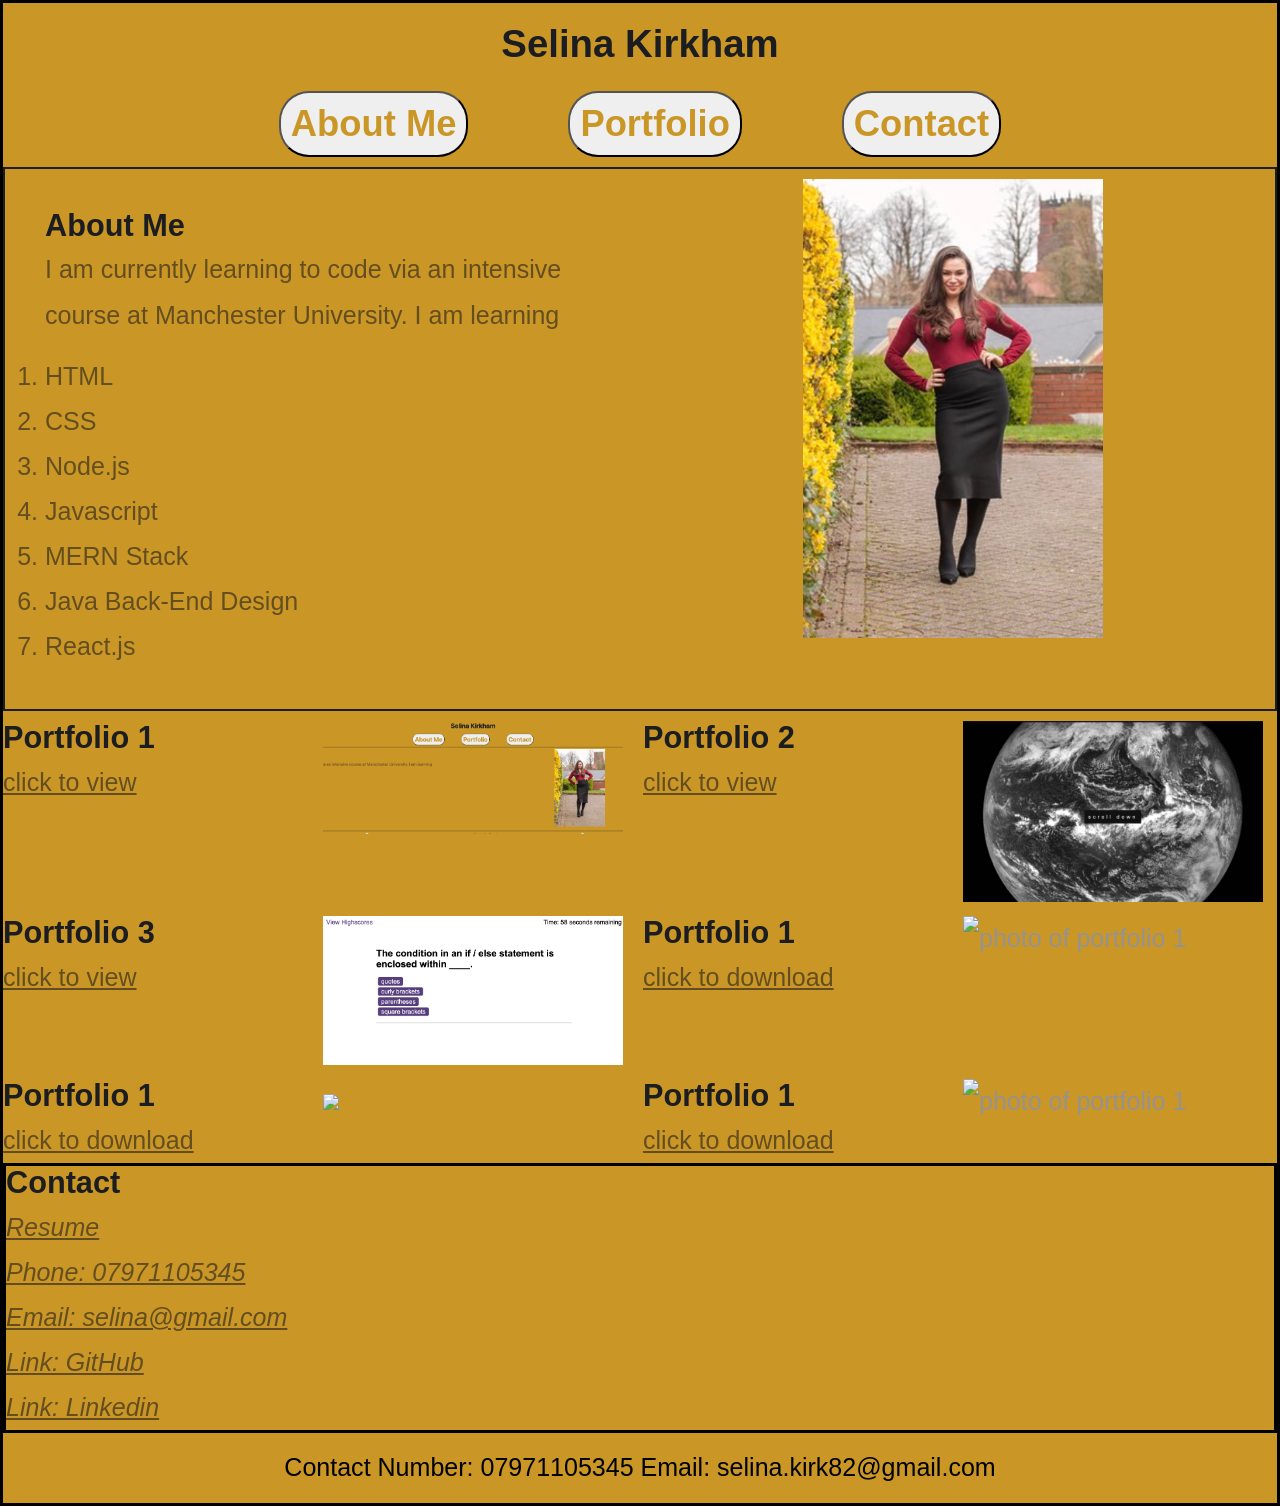
==== Index.html @ fd6324d3 "Create second page and add links and resume" ====
<!DOCTYPE html>
<html lang="en">
  <head>
    <meta http-equiv="Content-Type" content="text/html; charset=UTF-8" />

    <meta http-equiv="X-UA-Compatible" content="IE=edge" />
    <meta name="viewport" content="width=device-width, initial-scale=1.0" />
    <title>Selina Kirkham - Portfolio</title>
    <link rel="stylesheet" type="text/css" href="./assets/css/reset.css" />
    <link rel="stylesheet" type="text/css" href="./assets/css/style.css" />
  </head>

  <body class="class-0">
    <!-- main logo / nav -->
    <div>
      <header>
        <h1>Selina Kirkham</h1>
      </header>
    </div>

    <div class="main">
      <div>
        <nav class="navbar">
          <button>
            <strong><a href="#aboutMe">About Me</a></strong>
          </button>
          <button>
            <strong><a href="#portfolio">Portfolio</a></strong>
          </button>
          <button>
            <strong><a href="#contact">Contact</a></strong>
          </button>
        </nav>
      </div>

      <!-- about me -->
      <section class="class-1">
        <div class="column1of2">
          <h2 id="aboutMe">About Me</h2>
          <p>
            I am currently learning to code via an intensive course at
            Manchester University. I am learning
          </p>
          <ol>
            <li>HTML</li>
            <li>CSS</li>
            <li>Node.js</li>
            <li>Javascript</li>
            <li>MERN Stack</li>
            <li>Java Back-End Design</li>
            <li>React.js</li>
          </ol>
        </div>
        <div class="column2of2">
          <img
            src="./assets/img/photo-selinakirkham.jpeg"
            class="img-profile"
            alt="photo of Selina Kirkham"
          />
        </div>
      </section>

      <!-- portfolio -->
      <section class="class-2">
        <h2 id="portfolio"></h2>
        <article class="project-card">
          <div class="left-column">
            <h2>Portfolio 1</h2>
            <a href="https://skirkzzz.github.io/week-2-homework/">
              click to view
            </a>
          </div>
          <div class="right-column">
            <img
              src="/assets/img/Portfolio1PortfolioWebsite.png"
              alt="photo of portfolio 1"
              class="img-portfilio"
            />
          </div>
        </article>
        <article class="project-card">
          <div class="left-column">
            <h2>Portfolio 2</h2>
            <a href="https://skirkzzz.github.io/Real_World_News/">
              click to view
            </a>
          </div>
          <div class="right-column">
            <img
              src="/assets/img/Portfolio2RealWorldNews.png"
              alt="photo of portfolio 1"
              class="img-portfilio"
            />
          </div>
        </article>
        <article class="project-card">
          <div class="left-column">
            <h2>Portfolio 3</h2>
            <a href="https://skirkzzz.github.io/week-4-homework/">
              click to view
            </a>
          </div>
          <div class="right-column">
            <img
              src="/assets/img/portfoli3HighScores.png"
              alt="photo of portfolio 1"
              class="img-portfilio"
            />
          </div>
        </article>
        <article class="project-card">
          <div class="left-column">
            <h2>Portfolio 1</h2>
            <a href="https://skirkzzz.github.io/week-5-homework/">
              click to download
            </a>
          </div>
          <div class="right-column">
            <img
              src="/assets/img/4WorkDayScheduler"
              alt="photo of portfolio 1"
              class="img-portfilio"
            />
          </div>
        </article>
        <article class="project-card">
          <div class="left-column">
            <h2>Portfolio 1</h2>
            <a
              href="https://skirkzzz.github.io/week-6-homework-weather-dashboard/"
            >
              click to download
            </a>
          </div>
          <div class="right-column">
            <img src="/assets/img/6RegexPortfolio" class="img-portfilio" />
          </div>
        </article>
        <article class="project-card">
          <div class="left-column">
            <h2>Portfolio 1</h2>
            <a href="https://gist.github.com/Skirkzzz"> click to download </a>
          </div>
          <div class="right-column">
            <img
              src="/assets/img/6RegexPortfolio"
              alt="photo of portfolio 1"
              class="img-portfilio"
            />
          </div>
        </article>
      </section>
    </div>

    <!-- contact -->
    <section class="class-3">
      <h2 id="contact">Contact</h2>

      <address>
        <ol>
          <li>
            <a href="Resume.html">Resume</a>
          </li>
          <li>
            <a href="tel:+15555555555">Phone: 07971105345</a>
          </li>
          <li>
            <a href="mailto:selina@gmail.com">Email: selina@gmail.com</a>
          </li>
          <li>
            <a href="https://github.com/Skirkzzz">Link: GitHub</a>
          </li>
          <li>
            <a href="https://www.linkedin.com/in/selina-kirkham-327715112/"
              >Link: Linkedin</a
            >
          </li>
        </ol>
      </address>
    </section>

    <footer>
      <figcaption>
        Contact Number: 07971105345 Email: selina.kirk82@gmail.com
      </figcaption>
    </footer>
  </body>
</html>
---- assets/css/style.css ----
* {
  box-sizing: border-box;
}

/* media query for larger screens */

/* color scheme sourced from http://khroma.co/generator/ */

/* brand color palette */

:root {
  --primary: rgb(202, 151, 39);
  --secondary: rgb(150, 146, 144);
  --tertiary: rgba(49, 52, 61, 1);
  --dark: rgba(28, 29, 33, 1);
  --light: rgba(24, 24, 27, 0.572);
}

/* set content highlight color and background */

::selection {
  background-color: var(--primary);
  color: var(--light);
}

html {
  /* set 1rem to 10px instead of native 16px to make it easier to calculate font-size values for the rest of the page (e.g. 1.6rem is 16px, 2.0rem is 20px, etc.) */
  font-size: 50.5%;
}

body {
  /* Sans Serif font stack is implemented to help select the best font for each type of computer operating system */
  font-family: -apple-system, BlinkMacSystemFont, "Segoe UI", Roboto, Helvetica,
    Arial, sans-serif, "Apple Color Emoji", "Segoe UI Emoji", "Segoe UI Symbol";
  /* set body font size to 1.75rem, which is 1.75x more than the font-size of 10px, making it 17.5px  */
  font-size: 3.1rem;
  line-height: 1.8;
  background-color: var(--primary);
  border: solid;
}

h1,
h2,
h3,
h4,
h5,
h6 {
  margin-bottom: 0.625rem;
  color: var(--dark);
  font-weight: 700;
  line-height: 1.1;
}

h1 {
  /* 4rem = 40px (4 * 10px) */
  font-size: 4.75rem;
}

h2 {
  font-size: 3.8rem;
}

h3 {
  font-size: 3rem;
}

h4 {
  font-size: 2.5rem;
}

h5 {
  font-size: 2rem;
}

h6 {
  font-size: 1.5rem;
}

p {
  margin-bottom: 2rem;
}

code {
  /* Monospace font stack is used for our code blocks to make it look more like code */
  font-family: Consolas, "Andale Mono WT", "Andale Mono", "Lucida Console",
    "Lucida Sans Typewriter", "DejaVu Sans Mono", "Bitstream Vera Sans Mono",
    "Liberation Mono", "Nimbus Mono L", Monaco, "Courier New", Courier,
    monospace;
}

header {
  width: 96%;
  margin: 0 auto;
  padding: 2.5rem;
  text-align: center;
}

main {
  width: 96%;
  margin: 2rem auto;
}

address a,
section a {
  color: var(--light);
}

footer {
  margin: 1.5rem;
  text-align: center;
}

.navbar {
  display: flex;
  justify-content: center;
  margin-bottom: 10px;
}

.class-1 {
  border: solid 2px var(--dark);
  display: flex;
  margin-left: 20vp;
  padding-left: 20vp;
}

.class-2 {
  /* border: solid; */
  margin-top: 10px;
  display: flex;
  flex-wrap: wrap;
  justify-content: space-around;
  width: 100vw;
}

.class-3 {
  border: solid;
}

.footer {
  border: solid;
}

button {
  font-size: 4.5rem;
  border-radius: 30px;
  color: var(--primary);
  justify-content: center;
  float: center;
  margin-left: 50px;
  margin-right: 50px;
  padding: 10px;
}

button a {
  text-decoration: none;
  color: var(--primary);
}

.column1of2 {
  clear: left;
  width: 50%;
  padding: 40px;
  text-align: left;
  flex-wrap: wrap;
  color: var(--light);
}

.column2of2 {
  flex-wrap: wrap;
  clear: left;
  width: 50%;
  margin: 10px;
  text-align: center;
  color: var(--light);
}

.project-card {
  display: flex;
  flex-direction: row;
  width: 50%;
}

.right-column {
  /* float: right; */
  /* flex-wrap: wrap; */
  /* flex-direction: after; */
  width: 50%;
  color: var(--secondary);
}

.left-column {
  /* flex-wrap: wrap; */
  width: 50%;
  color: var(--secondary);
}

.img-profile {
  width: 300px;
  height: auto;
}

.img-portfilio {
  width: 300px;
  height: auto;
}

@media screen and (min-width: 992px) {
  header {
    width: 75%;
  }
}
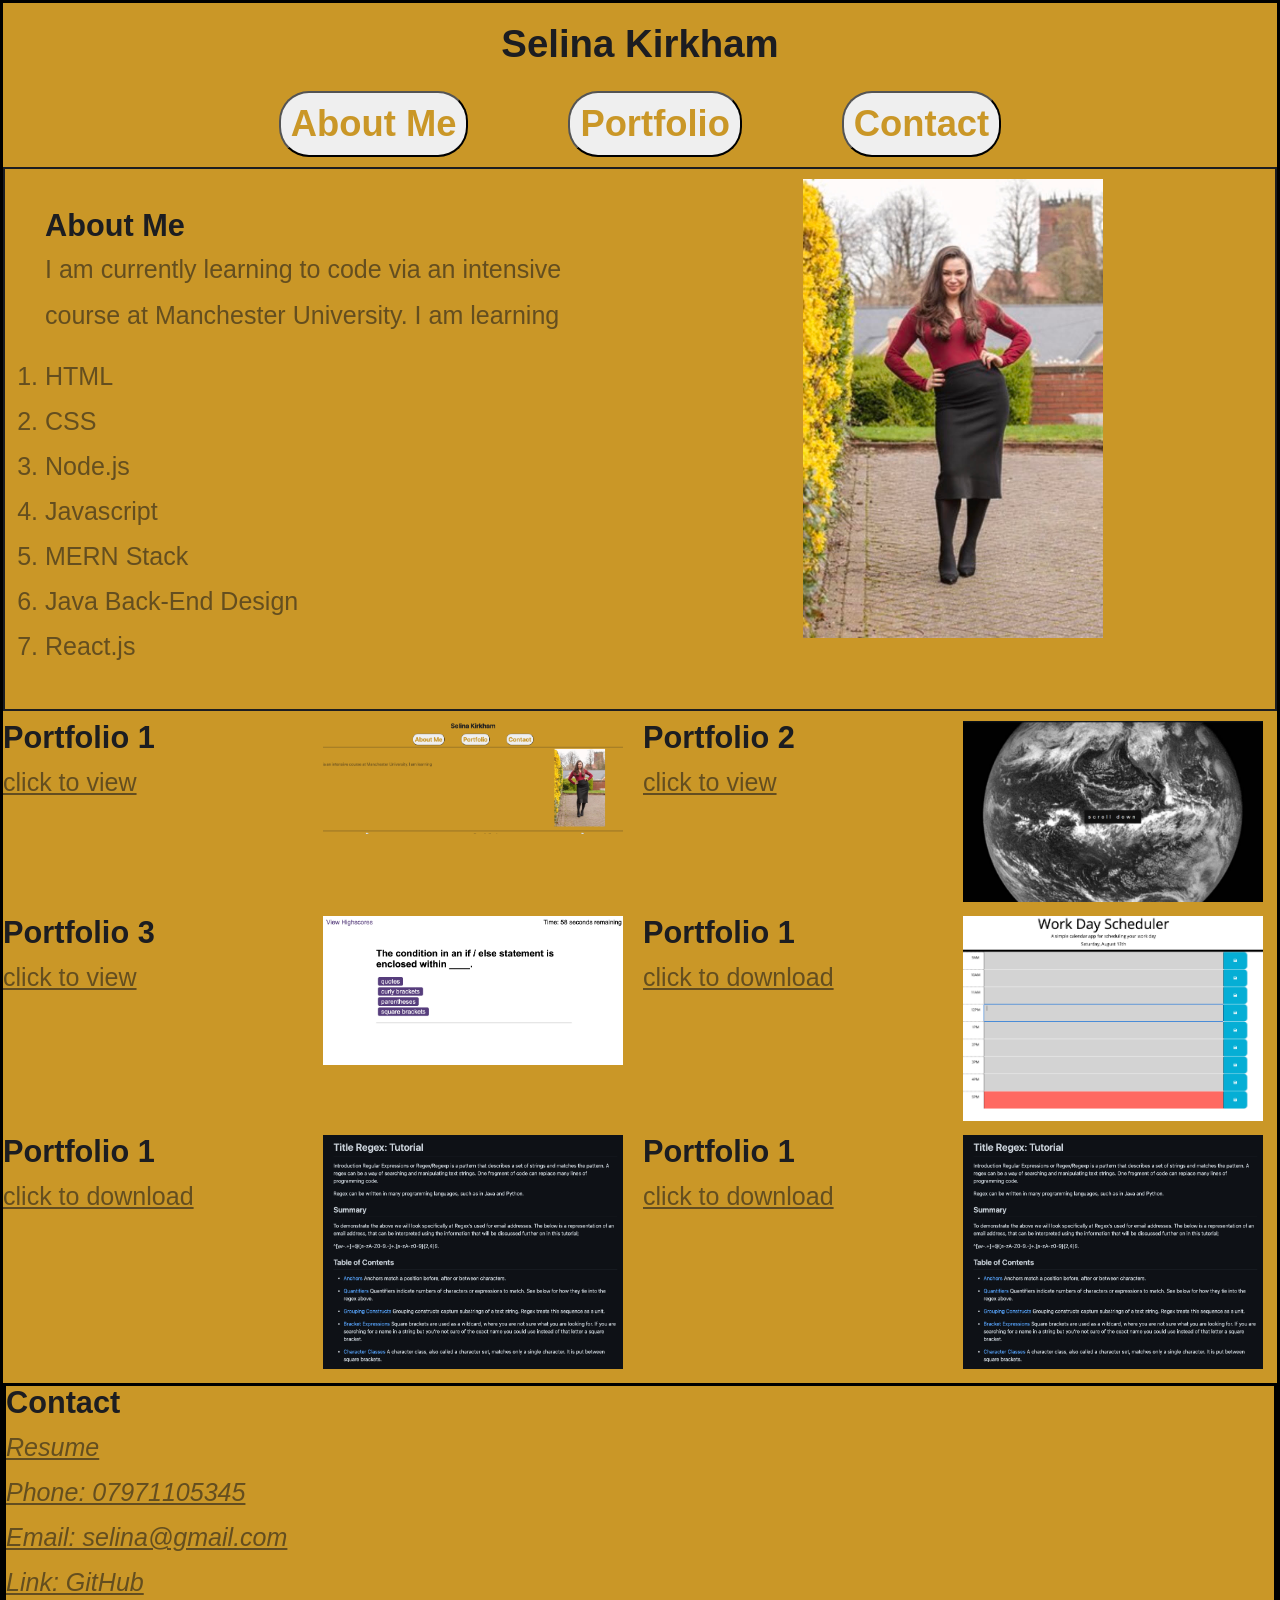
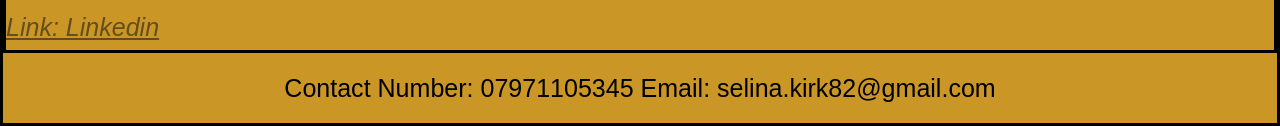
==== commit 5cb7eba8: "Update links" ====
--- a/Index.html
+++ b/Index.html
@@ -117,7 +117,7 @@
           </div>
           <div class="right-column">
             <img
-              src="/assets/img/4WorkDayScheduler"
+              src="/assets/img/4WorkDayScheduler.png"
               alt="photo of portfolio 1"
               class="img-portfilio"
             />
@@ -133,7 +133,7 @@
             </a>
           </div>
           <div class="right-column">
-            <img src="/assets/img/6RegexPortfolio" class="img-portfilio" />
+            <img src="/assets/img/6RegexPortfolio.png" class="img-portfilio" />
           </div>
         </article>
         <article class="project-card">
@@ -143,7 +143,7 @@
           </div>
           <div class="right-column">
             <img
-              src="/assets/img/6RegexPortfolio"
+              src="/assets/img/6RegexPortfolio.png"
               alt="photo of portfolio 1"
               class="img-portfilio"
             />
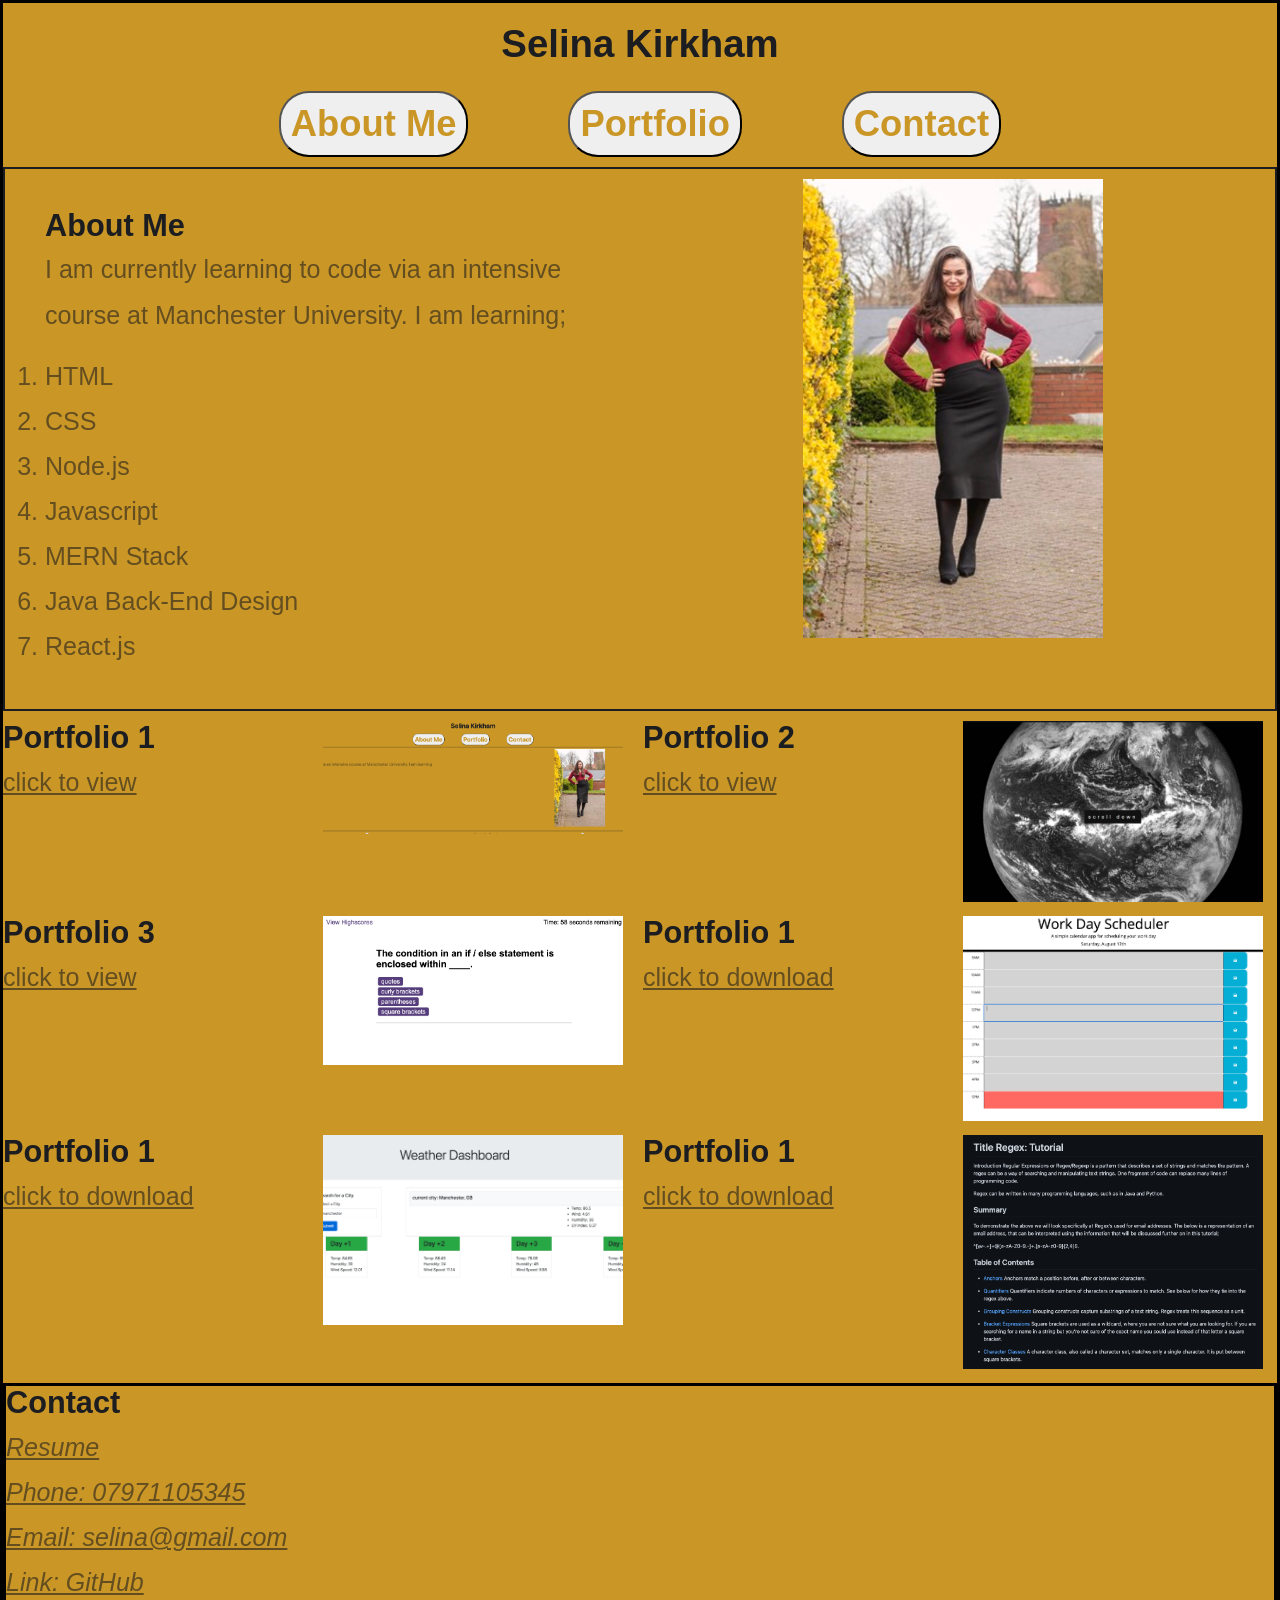
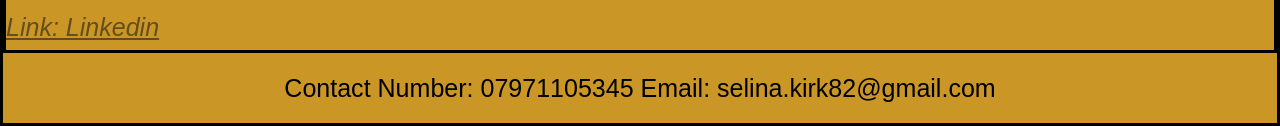
==== commit 49d09a76: "fixing bugs and errors" ====
--- a/Index.html
+++ b/Index.html
@@ -39,7 +39,7 @@
           <h2 id="aboutMe">About Me</h2>
           <p>
             I am currently learning to code via an intensive course at
-            Manchester University. I am learning
+            Manchester University. I am learning;
           </p>
           <ol>
             <li>HTML</li>
@@ -133,7 +133,7 @@
             </a>
           </div>
           <div class="right-column">
-            <img src="/assets/img/6RegexPortfolio.png" class="img-portfilio" />
+            <img src="/assets/img/5WeatherMap.png" class="img-portfilio" />
           </div>
         </article>
         <article class="project-card">
